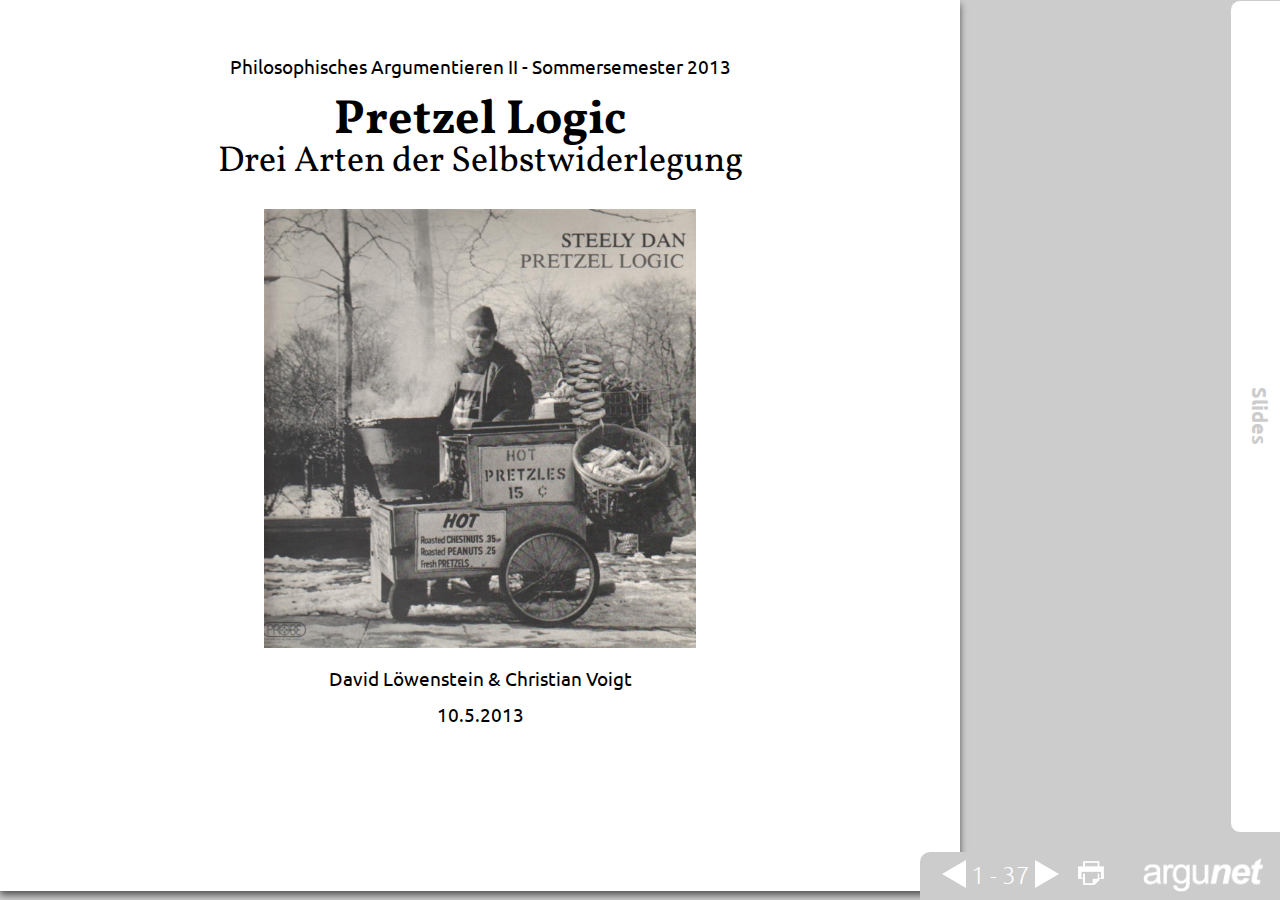
==== index.html @ bc46cb57 "print mode" ====
<!DOCTYPE html>
<html>
<head>
<meta charset="utf-8">
<title>Philosophisches Argumentieren II: Pretzel Logic -- Drei
	Arten der Selbstwiderlegung</title>
<link rel="stylesheet" href="src/css/ArgunetPresentation.css"
	type="text/css" />

<link
	href='http://fonts.googleapis.com/css?family=Vollkorn:400italic,700italic,400,700'
	rel='stylesheet' type='text/css'>
<link
	href='http://fonts.googleapis.com/css?family=Ubuntu:300,400,700,300italic,400italic,700italic'
	rel='stylesheet' type='text/css'>

</head>
<body>
	<div id="presentation">
		<section class="title full-width">
			<p class="series">Philosophisches Argumentieren II -
				Sommersemester 2013</p>
			<h1>Pretzel Logic</h1>
			<h2>Drei Arten der Selbstwiderlegung</h2>
			<img style="width: 18em;" src="images/steely-dan-pretzel-logic.jpg" />
			<p>David Löwenstein & Christian Voigt</p>
			<p>10.5.2013</p>
		</section>
		<section>
			<h3>Wie greift man eine gegnerische Position an?</h3>
			<ul>
				<li class="add" data-step="1">argumentiere gegen die
					gegnerische Hauptthese</li>
				<li class="add" data-step="2">argumentiere gegen gegnerische
					Argumente für die Hauptthese</li>
				<li class="add" data-step="3">zeige, dass ein gegnerisches
					Argument für die Hauptthese ein Fehlschluss ist</li>
				<li class="add" data-step="4">zeige, dass die gegnerische
					Position in ihren Argumenten voraussetzt, was sie beweisen will
					(petitio principii)</li>
				<li class="add" data-step="5"><span class="highlight"
					data-step="6">zeige, dass die gegnerische Position
						inkonsistent (widersprüchlich) ist</span></li>
			</ul>
			<p class="add" data-step="6">
				Im folgenden widmen wir uns der Frage, mit welchen argumentativen
				Techniken man einer gegnerischen Position nachweisen kann, dass sie
				sich in <strong>Selbstwidersprüche</strong> verstrickt hat.
			</p>
		</section>
		<section>
			<h3>Wo lassen sich Selbstwidersprüche finden?</h3>
			<p class="add" data-step="1">
				Im einfachsten Fall hat unser Gegner an der einen Stelle <strong>p</strong>
				behauptet und an einer anderen Stelle <strong>nicht-p</strong>.
				Dieser Fall ist aber zumindest in der Philosophie ziemlich selten
				(anders ist das vielleicht in der Politik).
			</p>
			<p class="add" data-step="2">Und selbst wenn wir einmal
				oberflächlich betrachtet einen Widerspruch entdecken, handelt es
				sich häufig nur um das rhetorische Stilmittel einer ins Paradoxe
				zugespitzten Formulierung einer eigentlich harmlosen oder sogar
				langweiligen These. Ein Beispiel:</p>
			<div class="thesis add" data-step="3">
				<h4>Slogan an einer Neuköllner Häuserwand</h4>
				"Alle Menschen sind anders und alle Menschen sind gleich"
			</div>
			<p class="add" data-step="4">Stattdessen müssen wir meistens die
				Inkonsistenzen erst ans Tageslicht befördern. Dies tun wir, indem
				wir darüber reflektieren, was unser Gegner implizit auf die ein oder
				andere Weise voraussetzen muss, ohne es je laut geäußert zu haben.</p>
		</section>
		<section>
			<h3>Selbstwiderlegungen</h3>
			<p class="add" data-step="1">Daraus ergibt sich dann ein
				Argument, das meist folgende Eigenschaften hat:</p>
			<ul>
				<li class="add" data-step="2">Eine Behauptung des Gegners wird
					als Annahme eingeführt.</li>
				<li class="add" data-step="3">Zusammen mit impliziten
					Festlegungen des Gegners werden Konsequenzen aus der Annahme
					abgeleitet.</li>
				<li class="add" data-step="4">Aus den Konsequenzen ergibt sich
					ein Widerspruch, so dass die Annahme widerlegt werden kann.</li>
			</ul>
			<p class="add" data-step="5">
				Diese Argumente haben also typischerweise die Struktur einer <strong>Annahmewiderlegung</strong>.
			</p>
			<p class="add" data-step="5">
				[Sie <em>müssen</em> diese Struktur aber nicht aufweisen: Jede
				Annahmewiderlegung lässt sich durch Annahmebeseitigung umformen in
				ein Argument mit vielen Wenn-Dann-Sätzen. Die These des Gegners
				findet sich dann im Wenn-Teil solcher Prämissen und am Ende wird mit
				Modus Tollens o.ä. auf die Verneinung des Wenn-Teils geschlossen.]
			</p>
			<p class="add" data-step="6">
				Weil wir selbst im Idealfall <em>keine eigenen substantiellen
					Prämissen</em> ins Spiel gebracht haben, sondern nur die Äußerungen und
				Festlegungen unseres Gegners gegen ihn verwendet haben, spricht man
				in einem solchen Fall von einer <strong>Selbstwiderlegung</strong>.
			</p>
			<p class="add" data-step="7">
				Wir können solche Argumente aber auch <strong>Retorsionsargumente</strong>
				oder <strong>peritropische Argumente</strong> nennen. "Retorsion"
				und "Peritrope" bedeuten jeweils <i>"umdrehen"</i> im Lateinischen
				und Griechischen. Mit solchen Argumenten "drehen wir den Spieß um"
				(we turn the tables).
			</p>
			<p class="add" data-step="8">
				Die Argumentation mit Selbstwiderlegungen ist also <i>argumentatives
					Jiu Jitsu</i>. Ihr Motto lautet: <em>Nutze die Kraft Deines
					Gegners!</em>
			</p>
		</section>
		<section>
			<h3>Die drei Techniken der Selbstwiderlegung</h3>
			<p>Weil Personen sich auf unterschiedliche Weise implizit auf
				Aussagen festlegen, gibt es unterschiedliche Techniken
				Selbstwiderlegungen nachzuweisen. Wir stellen hier drei solche
				Techniken vor:</p>
			<ul>
				<li class="add" data-step="1"><a
					href="#performative-selbstwiderlegung">Technik 1: Die
						performative Selbstwiderlegung</a></li>
				<li class="add" data-step="2"><a
					href="#begriffliche-selbstwiderlegung">Technik 2: Die
						begriffliche Selbstwiderlegung</a></li>
				<li class="add" data-step="3"><a href="#selbstanwendung">Technik
						3: Die Selbstwiderlegung durch Selbstanwendung</a></li>
			</ul>
		</section>
		<section>
			<h2 id="performative-selbstwiderlegung">Technik 1: Die
				performative Selbstwiderlegung</h2>
			<p>
				Ein <em>performativer Selbstwiderspruch</em> besteht, wenn die
				pragmatischen Präsuppositionen einer Sprechhandlung ihrem expliziten
				propositionalen Inhalt widersprechen. Was heißt das?
			</p>
		</section>
		<section>
			<h3>Pragmatische Präsuppositionen</h3>
			<p>Indem wir Handlungen vollziehen, legen wir uns implizit auf
				propositionale Gehalte fest.</p>
			<div class="thesis add" data-step="1">
				<h4>Beispiel</h4>
				Wenn ich versuche als Superheld die Welt zu retten, dann setze ich
				mit dieser Handlung unweigerlich voraus, dass die Welt von einer
				Gefahr bedroht wird.
			</div>
			<p class="add" data-step="2">Natürlich bin ich kein Superheld und
				würde scheitern. Aber ich kann nicht einmal darin scheitern die Welt
				zu retten, wenn ich mich gar nicht erst implizit auf die
				Voraussetzung festlege, dass etwas mit der Welt im Argen liegt. Wir
				können auch sagen, dass diese Voraussetzung zu den "notwendigen
				Erfolgsbedingungen" meiner Handlung gehört.
			<p>
			<p class="add" data-step="3">
				Wir können das so ausdrücken: <em>Eine Handlung kann überhaupt
					nur als Versuch gelten eine Handlung der Art H zu vollziehen, wenn
					die handelnde Person mit ihrem Handeln immer schon voraussetzt,
					dass p.</em>
			</p>
			<p class="add" data-step="4">
				Oder so: <em>Eine Person kann nur dann (erfolgreich oder
					erfolglos) eine Handlung der Art H vollziehen, wenn es zulässig
					ist, ihr aufgrund ihres Handelns die implizite Festlegung auf p zu
					unterstellen.</em>
			</p>
			<p class="add" data-step="5">
				Solche Voraussetzungen, die uns überhaupt erst den Versuch
				ermöglichen H zu tun, nennt man die <strong>"pragmatischen
					Präsuppositionen"</strong> von Handlungen der Art H.
			</p>
		</section>
		<section>
			<h3>Semantik, Pragmatik, Rhetorik</h3>
			<p>
				Auch Behauptungen, Fragen, Bitten, Befehle oder Versprechen sind
				Handlungen, sie sind "Sprech-<em>Akte</em>".
			</p>
			<p class="add" data-step="1">
				In der Sprechakttheorie (Austin) werden drei Arten unterschieden,
				auf die Sprechakte Handlungen sind: <strong>lokutionär</strong>, <strong>illokutionär</strong>,
				<strong>perlokutionär</strong>.
			</p>
			<p class="add" data-step="2">Vereinfacht können wir sagen: Wir
				können danach fragen, was mit einem Sprechakt explizit gesagt wird
				(lokutionärer Aspekt, Semantik), was mit ihm getan wird
				(illokutionärer Aspekt, Pragmatik) und welche Wirkung durch ihn
				erreicht wird oder werden soll (perlokutionärer Aspekt, Rhetorik).</p>
			<p class="add" data-step="3">Weil Sprechakte auch "illokutionäre
				Akte" sind, gelten auch für sie "pragmatische Präsuppositionen". Und
				diese impliziten Voraussetzungen, die den Sprechakt überhaupt erst
				möglich machen, können im Widerspruch dazu stehen, was mit dem
				Sprechakt explizit gesagt wird, zu seiner Semantik. In diesem Fall
				haben wir es mit einem "performativen Selbstwiderspruch" zu tun: Der
				Vollzug (die Performanz) der Sprechhandlung steht mit ihrem
				Aussagegehalt im Widerspruch.</p>
				</section>
				<section>
				<h3>Beispiele</h3>
				<div class="thesis add" data-step="1">"Ich rege mich nicht auf!"</div>
				<div class="thesis add" data-step="2">"Ich hab ja gar nichts gesagt. Ich bin schon still..."</div>
				<div class="thesis add" data-step="3">"Ich bin sprachlos."</div>
				<div class="thesis add" data-step="4">"Ich befehle Dir, meinen Befehlen nicht zu folgen!"</div>
				</section>
				<section>
				<h3>Ein Warnhinweis</h3>
			<p>
				<strong>Achtung!</strong> Die <em>pragmatischen</em>
				Präsuppositionen einer Behauptung sind nicht gleichzusetzen mit den
				<em>semantischen</em>, also begrifflichen Voraussetzungen, die sich
				aus ihrem Gehalt ableiten lassen. Dennoch kann es sein, dass Sätze
				der Form "P ist eine pragmatische Präsupposition von
				Sprechhandlungen der Art H", wenn sie denn wahr sind, sogar immer <em>begrifflich
					wahr</em> sind. Aber nicht aufgrund des semantischen Gehalts der
				Sprechhandlung, sondern aufgrund der begrifflichen Wahrheiten, die
				sich aus dem Begriff "Handlungen der Art H" ableiten lassen.
			</p>
		</section>
		<section>
			<h3>Aristoteles: Verteidigung des Satzes vom Widerspruch</h3>
			<p>In der "Metaphysik" versucht Aristoteles zu zeigen, dass man
				einer Person, die "p und nicht p" behauptet, eine Selbstwiderlegung
				nachweisen kann:</p>
			<blockquote>
				<p>"(0.c) Doch ein widerlegender Beweis für die Unmöglichkeit
					der Behauptung läßt sich führen, sobald der dagegen Streitende nur
					überhaupt redet; wo aber nicht, so wäre es ja lächerlich, gegen den
					reden zu wollen, der über nichts Rede steht, gerade insofern er
					nicht Rede steht; denn ein solcher ist als solcher einer Pflanze
					gleich. Den widerlegenden Beweis aber unterscheide ich von dem
					eigentlichen Beweis; wollte man diesen führen, so würde man das zu
					Erweisende vorauszusetzen scheinen; ist aber der andere, streitende
					schuld daran, so ergibt sich eine Widerlegung, aber nicht ein
					eigentlicher Beweis. (0.d) Der Ausgangspunkt bei allen derartigen
					Diskussionen ist nicht, daß man vom Gegner verlangt, er solle
					erklären, daß etwas sei oder nicht sei, denn dies würde man schon
					für eine Annahme des zu Beweisenden ansehen, sondern daß er im
					Reden etwas bezeichne, für sich wie für einen anderen; denn das ist
					ja notwendig, sofern er überhaupt etwas reden will. Wo nicht, so
					hätte ja ein solcher gar keine Rede, weder zu sich selbst noch zu
					einem anderen. Gibt jemand einmal dies zu, so läßt sich ihm auch
					die Wahrheit des Axioms erweisen; denn es ist dann schon etwas fest
					bestimmt. Die Grundlage zum Beweise aber gibt nicht der Beweisende,
					sondern der, welcher Rede steht; denn er steht Rede, obgleich er
					doch die Rede aufhebt. [Und ferner hat der, der dies zugab,
					zugleich zugegeben, daß etwas wahr sei ohne Beweis, so daß sich
					also nicht alles zugleich so und auch nicht so verhalten würde.]"</p>
				<p>"(6.c) Wenn aber alle auf gleiche Weise irren und die
					Wahrheit sagen, so kann, wer dieser Ansicht ist, überhaupt gar
					nichts aussprechen oder sagen; denn zugleich sagt er ja dies und
					auch nicht dies. Nimmt er aber überhaupt gar nichts an, sondern
					meint eben nur und meint auch ebensogut nicht, wie unterschiede er
					sich denn dann von Pflanzen? (6.d) Hieraus erhellt am deutlichsten,
					daß niemand wirklich dieser Ansicht ist, selbst nicht unter denen,
					welche diese Lehre bekennen. Denn warum geht denn der Anhänger
					dieser Lehre nach Megara und bleibt nicht lieber in Ruhe, während
					er meint zu gehen? Warum stürzt er sich nicht gleich frühmorgens in
					einen Brunnen oder in einen Abgrund, wenn es sich eben trifft,
					sondern nimmt sich offenbar in acht, indem er also das
					Hineinstürzen nicht in gleicher Weise für nicht gut und für gut
					hält? Offenbar hält er das eine für besser, das andere nicht."</p>
				<p class="source">Aristoteles, Metaphysik, Buch 4, 4.
					Verteidigung des Satzes vom Widerspruch, S.105ff.</p>
				<blockquote>
		</section>
		<section   style="page-break-before:always;">
			<h3>Rekonstruktion als performativer Selbstwiderspruch</h3>
			<ol class="argument">
				<li>Wer sinnvoll etwas behauptet, der muss unterstellen, dass
					es sinnvolle Behauptungen gibt.</li>
				<li>Sinnvolle Behauptungen gibt es nur dann, wenn sich
					Behauptungen auf etwas Bestimmtes beziehen und nicht auf etwas
					anderes.</li>
				<li>Eine Behauptung bezieht sich nur dann auf etwas Bestimmtes
					und nicht auf etwas Anderes, wenn die Behauptung nicht gleichzeitig
					wahr und falsch ist.</li>
				<li><em>Schlussprinzip:</em> Aus „auf wen F zutriﬀt, der muss
					unterstellen, dass p“ und „wenn p, dann q“ folgt „auf wen F
					zutriﬀt, der muss unterstellen, dass q“. (auf 1-3)</li>
				<li class="conclusion">Wer sinnvoll etwas behauptet, der muss
					unterstellen, dass Behauptungen nicht gleichzeitig wahr und falsch
					sind.</li>
				<li><em>Schlussprinzip:</em> Allspezialisierung (auf 5)</li>
				<li class="conclusion">Wer sinnvoll behauptet, dass
					Behauptungen gleichzeitig wahr und falsch sind, der muss
					unterstellen, dass Behauptungen nicht gleichzeitig wahr und falsch
					sind.</li>
				<li><em>Schlussprinzip:</em> Aus „wer sinnvoll behauptet, dass
					p, muss unterstellen, dass nicht-p“ folgt „es lässt sich nicht
					sinnvoll behaupten, dass p“. (auf 7)</li>
				<li class="conclusion">Es lässt sich nicht sinnvoll behaupten,
					dass Behauptungen gleichzeitig wahr und falsch sind.</li>
				<li><em>Schlussprinzip:</em> Aus „es lässt sich nicht sinnvoll
					behaupten, dass p“ folgt „nicht-p“. (auf 9)</li>
				<li class="conclusion">Behauptungen sind nicht gleichzeitig
					wahr und falsch.</li>
			</ol>
			<p class="comment" data-step="1">Der Schluss auf 9 ist
				unproblematischer als der Schluss auf 11. Ob und inwiefern überhaupt
				auf 11 geschlossen werden kann oder soll ist eine oﬀene Frage in der
				Diskussion.</p>
			<p class="comment" data-step="2">Der Schluss von 1-3 auf 5 ist
				zentral. Ist das Schlussprinzip 4 plausibel? Müssten die
				Subjunktionen in 2 und 3 nicht begriﬄich wahr sein, damit das
				klappt? Das scheint der Fall zu sein. Das Schlussprinzip lässt sich
				dann aber leicht anpassen. (Wenn auch 1 begriﬄich wahr sein sollte,
				kennen wir das Schlussprinzip auch bereits aus der letzten Sitzung:
				Abgeschlossenheit des begriﬄich Unterstellten.)</p>
		</section>
		<section   style="page-break-before:always;">
			<h3>Rekonstruktion als transzendentales Argument</h3>
			<ol class="argument">
				<li>Wir können sinnvoll auf Behauptungen Bezug nehmen.</li>
				<li>Folgendes ist begriﬄich wahr: Wer sinnvoll auf Behauptungen
					Bezug nimmt, der tut dies hinsichtlich der Frage, worauf sich die
					Behauptung bezieht und worauf nicht.</li>
				<li>Folgendes ist begriﬄich wahr: Wer sinnvoll hinsichtlich der
					Frage, worauf sich eine Behauptung bezieht und worauf nicht, auf
					diese Behauptung Bezug nimmt, der muss unterstellen, dass
					Behauptungen nicht gleichzeitig wahr und falsch sind.</li>
				<li>Transzendentalprinzip: Aus „wir können sinnvoll auf
					Gegenstände der Art H Bezug nehmen“, „folgendes ist begriﬄich wahr:
					wer sinnvoll auf Gegenstände der Art H Bezug nimmt, der tut dies
					auf die Weise K“ und „folgendes ist begriﬄich wahr: wer auf
					Gegenstände der Art H sinnvoll auf die Weise K Bezug nimmt, der
					muss unterstellen, dass p der Fall ist“ folgt „p“. (angewendet auf
					1-3)</li>
				<li class="conclusion">Behauptungen sind nicht gleichzeitig
					wahr und falsch.</li>
			</ol>
			<p class="comment" data-step="1">Prämissen 2 und 3 dieser
				Rekonstruktion entsprechen recht gut einer höherstuﬁgen Version der
				Prämissen 2 und 3 der ersten Rekonstruktion.</p>
			<p class="comment" data-step="2">Die Rede von Bezugnahme in der
				ersten Prämisse ist insofern eigentümlich, als dass es darum geht,
				dass tatsächlich geredet und behauptet wird. Man könnte aber
				folgendes sagen: Dass dieses Geschehen überhaupt als reden und
				behaupten verstanden wird, bedeutet bereits, dass eine Bezugnahme
				darauf stattﬁndet.</p>
		</section>
		<section>
			<h3>Das Begründungsprogramm der Diskursethik</h3>
			<p>Die Diskursethik versucht mithilfe einer analogen
				Argumentation wie Aristoteles ein sehr viel substantielleres
				Beweisziel zu erreichen: Ihr Ziel ist es, die universelle Geltung
				eines moralischen Grundprinzips zu rechtfertigen. Das
				Begründungsprogramm lässt sich so zusammenfassen:</p>
			<ul>
				<li>Beschreibe die Präsuppositionen der argumentativen
					Verständigung über Streitfragen.</li>
				<li>Zeige, dass sobald sich eine Person darauf einlässt eine
					Streitfrage rational zu klären, sie auf diese Präsuppositionen
					festgelegt ist.</li>
				<li>Leite daraus ab, dass diese Präsuppositionen universelle
					Normen rationaler Argumentation sind.</li>
				<li>Zeige, dass die Praxis Streitfragen durch rationale
					Argumentation beizulegen, grundlegend für alle anderen Praktiken
					ist.</li>
				<li>Schließe daraus, dass wir generell moralisch verpflichtet
					sind, a) Streitfragen rational beizulegen, b) dabei die Grundnormen
					rationaler Argumentation zu befolgen und c) uns nach den
					Ergebnissen rationaler Diskurse in unserem Handeln zu richten.</li>
			</ul>
			<p>Das Schlussmuster des Nachweises performativer Widersprüche
				bildet in dieser Theorie also die Grundlage einer komplexen Theorie
				der Moral.</p>
		</section>
		<section >
			<h3>Die Präsuppositionen rationaler Argumentation
				(Habermas/Alexy)</h3>
			<ol>
				<li>Logisch-semantische Regeln ohne ethischen Gehalt:
					<ol>
						<li>Kein Sprecher darf sich widersprechen.</li>
						<li>Jeder Sprecher, der ein Prädikat F auf einen Gegenstand a
							anwendet, muss bereit sein, F auf jeden anderen Gegenstand, der a
							in allen relevanten Hinsichten gleicht, anzuwenden.</li>
						<li>Verschiedene Sprecher dürfen den gleichen Ausdruck nicht
							mit verschiedenen Bedeutungen benutzen.</li>
				</li>
			</ol>
			</li>
			<li>Dialektische Regeln mit ethischem Gehalt, die eine reziproke
				Anerkennung voraussetzen:
				<ol>
					<li>Jeder Sprecher darf nur das behaupten, was er selbst
						glaubt.</li>
					<li>Wer eine Aussage oder Norm, die nicht Gegenstand der
						Diskussion ist, angreift, muss hierfür einen Grund angeben.</li>
				</ol>
			</li>
			<li>Rhetorische Regeln zu Sicherung einer gewaltfreien und
				chancengleichen Teilnahme am Diskurs:
				<ol>
					<li>Jedes sprach- und handlungsfähige Subjekt darf an
						Diskursen teilnehmen.</li>
					<li><ol>
							<li>Jeder darf jede Behauptung problematisieren.</li>
							<li>Jeder darf jede Behauptung in den Diskurs einführen.</li>
							<li>Jeder darf seine Einstellungen, Bedürfnisse und Wünsche
								äußern.</li>
						</ol></li>
					<li>Kein Sprecher darf durch innerhalb oder außerhalb des
						Diskurses herrschenden Zwang daran gehindert werden, seine in 3.1
						und 3.2 festgelegten Rechte wahrzunehmen.</li>
				</ol>
			</li>
			</ol>
		</section>
		<section>
			<h3>Kuhlmann: Reflexive Letztbegründung</h3>
			<p>Die Grundväter der Diskursethik sind Habermas und Apel. Keiner
				von beiden hat jedoch das Begründungsprogramm der Diskursethik
				wirklich gründlich durchgeführt.</p>
			<p>Eine relativ klare und gründliche Ausführung dieses
				Begründungsprogramms findet sich aber in der Habilitation "Reflexive
				Letztbegründung" (1985) von Wolfgang Kuhlmann.</p>
		</section>
		<section>
			<h2 id="begriffliche-selbstwiderlegung">Technik 2: Die
				begriffliche Selbstwiderlegung</h2>
			<p>Wir haben im vorigen Abschnitt unterschieden zwischen den
				semantischen (begrifflichen) Voraussetzungen eines
				Behauptungsinhalts und den pragmatischen Voraussetzungen der
				Behauptungshandlung.</p>
			<p class="add" data-step="1">Bisher haben wir nur untersucht, wie
				man die pragmatischen Voraussetzungen nutzen kann, um eine
				Selbstwiderlegung nachzuweisen. Aber natürlich lassen sich auch die
				semantischen Voraussetzungen zu diesem Zweck nutzen.</p>
			<p class="add" data-step="2">Schauen wir uns ein Beispiel dafür
				an.</p>
		</section>
		<section class="full-width">
			<h3>Ist Eigentum Diebstahl?</h3>
			<p>Ein berühmtes Zitat des Anarchisten Pierre-Joseph Proudhon
				lautet: "Eigentum ist Diebstahl". Für ihn stand Privateigentum dem
				individuellem Recht auf Freiheit im Weg.</p>
			<p>Für Libertarianer dagegen leitet sich das Recht auf Freiheit
				gerade aus dem Recht auf Eigentum ab. Kein Wunder also, dass sie
				Proudhons Diktum auf die Palme bringt. Nathaniel Branden, damals ein
				Lebensgefährte von Ayn Rand, schreibt dazu 1962 in "The Stolen
				Concept":</p>
			<blockquote>“Theft” is a concept that logically and
				genetically depends on the antecedent concept of “rightfully owned
				property” – and refers to the act of taking that property without
				the owner’s consent. If no property is rightfully owned, that is, if
				nothing is property, there can be no such concept as “theft.” Thus,
				the statement “All property is theft” has an internal contradiction:
				to use the concept “theft” while denying the validity of the concept
				of “property,” is to use “theft” as a concept to which one has no
				logical right – that is, as a stolen concept.</blockquote>
		</section>
		<section>
			Diese Kritik an Proudhon findet sich auch schon bei Max Stirner, in
			"Der Einzige und sein Eigentum" (1845):
			<blockquote>Proudhon (auch Weitling) glaubt das
				Schlimmste vom Eigentum auszusagen, wenn er es einen Diebstahl (vol)
				nennt. Ganz abgesehen von der verfänglichen Frage, was gegen den
				Diebstahl Gegründetes einzuwenden wäre, fragen Wir nur: Ist der
				Begriff »Diebstahl« überhaupt anders möglich, als wenn man den
				Begriff »Eigentum« gelten lässt. Wie kann man stehlen, wenn nicht
				schon Eigentum vorhanden ist? Was keinem gehört, kann nicht
				gestohlen werden: das Wasser, welches einer aus dem Meere schöpft,
				stiehlt er nicht. Mithin ist nicht das Eigentum Diebstahl, sondern
				durch das Eigentum erst wird ein Diebstahl möglich.</blockquote>
		</section>

		<section   style="page-break-before:always;">
			<h3>Eigentum kein Diebstahl</h3>

			<ol class="argument">
				<li class="assumption">Annahme: Jedes Eigentum ist Diebstahl:
					Wenn etwas zu einem Zeitpunkt einer Person gehört, dann hat sie es
					zu einem vorherigem Zeitpunkt gestohlen.</li>
				<li>Begriffliche Wahrheit: Wer etwas zu irgendeinem Zeitpunkt
					gestohlen hat, dem gehört es danach nicht rechtmäßig.</li>
				<li><em>Schlussmuster: Allsatztransitivität 1&2</em></li>
				<li class="conclusion">Wenn etwas zu einem Zeitpunkt einer
					Person gehört, dann gehört es dieser Person zu diesem Zeitpunkt
					nicht rechtmäßig. (hängt ab von 1)</li>

				<li>Begriffliche Wahrheit: Wenn eine Person einer anderen zu
					einem Zeitpunkt etwas gestohlen hat, dann gehörte es dieser anderen
					Person zu diesem Zeitpunkt und es gehörte ihr zu diesem Zeitpunkt
					rechtmäßig.</li>

				<li><em>Schlussprinzip:</em> Allsatztransitivität 1&5</li>
				<li class="conclusion">Wenn etwas zu einem beliebigem Zeitpunkt
					einer Person gehört, dann gibt es eine andere Person, der es zu
					einem vorherigen Zeitpunkt gehörte und zu diesem vorherigen
					Zeitpunkt rechtmäßig gehörte. (hängt ab von 1)</li>

				<li>Es gibt eine Person, der zu einem Zeitpunkt einmal etwas
					gehörte.</li>
				<li><em>Schlussprinzip:</em> Allsatzpartikularisierung/Modus
					Ponens 7&8</li>

				<li class="conclusion">Es gibt eine Person, der zu einem
					Zeitpunkt etwas gehörte und der es zu diesem Zeitpunkt rechtmäßig
					gehörte. (hängt ab von 1)</li>

				<li><em>Schlussprinzip:</em> Dualität, Konjunktionseinführung
					4&10</li>
				<li class="conclusion">Es gibt eine Person, der zu einem
					Zeitpunkt etwas gehörte und der es zu diesem Zeitpunkt rechtmäßig
					gehörte und es gibt keine Person, der zu einem Zeitpunkt etwas
					gehörte und der es zu diesem Zeitpunkt rechtmäßig gehörte. (hängt
					ab von 1)</li>

				<li><em>Schlussprinzip:</em> Annahmewiderlegung 12</li>
				<li class="conclusion">Nicht jedes Eigentum ist Diebstahl: Es
					gibt zu irgendeinem Zeitpunkt eine Person, der etwas gehört, das
					sie nicht gestohlen hat.</li>
			</ol>

			<p class="comment" data-step="1">Das Argument basiert fast
				ausschließlich auf Prämissen, für die beansprucht wird, dass sie
				begrifflich wahr seien. Nur Prämisse 8 ist "empirisch".</p>
			<p class="comment" data-step="2">Man könnte aber auch sagen: Ein
				Begriff hat überhaupt nur dann einen Sinn, wenn er auf irgendetwas
				angewendet werden kann. Nichts anderes wird in Prämisse 8 behauptet.
			</p>

		</section>
		<section>
			<h3>Das Schema</h3>
			<ol class="argument">
				<li class="assumption">Annahme: p.</li>
				<li>Begriffliche Wahrheit: Wenn p, dann q.</li>
				<li class="conclusion">q.</li>
				<li>... (Weitere begriffliche Ableitungen)</li>
				<li class="conclusion">q'</li>
				<li>Wenn q', dann nicht q.</li>
				<li class="conclusion">Nicht q.</li>
				<li>q und nicht-q</li>
				<li class="conclusion">Nicht p.</li>
			</ol>
		</section>
		<section>
			<h3>Wie ist die These zu verstehen?</h3>
			<p>Eigentlich geht der Slogan auf Jacques-Pierre Brissot zurück,
				der bereits 1780 schrieb:</p>
			<blockquote>
				... wenn 40 Taler ausreichen, um unseren Lebensunterhalt zu sichern,
				dann ist der Besitz von 200.000 Talern ein offenbarer Diebstahl,
				eine Ungerechtigkeit ...
				<p class="source">Jacques-Pierre Brissot, Recherches
					philosophiques sur le droit de propriété considéré dans la nature,
					Paris 1780. S. 40</p>
			</blockquote>

			<div class="comment" data-step="1">Hier zeigt sich schon:
				Selbst wenn wir also das Argument als gültig anerkennen, ist damit
				für die Libertarianer eigentlich wenig gewonnen.</div>
			<div class="comment" data-step="2">
				Denn der Slogan </em>"Eigentum ist Diebstahl"</em> lässt sich leicht so
				präzisieren, dass das Argument nicht mehr funktioniert. Brissot
				unterscheidet z.B. hier zwischen dem Besitz von 40 Talern und dem
				Besitz von 200.000 Talern. Der Slogan heißt dann eigentlich <em>"Reichtum
					ist Diebstahl"</em>. Und hier greifen die begrifflichen Überlegungen von
				Stirner und Branden nicht.
			</div>
		</section>
		<section>
			<h2 id="selbstanwendung" >Technik 3: Die Selbstwiderlegung durch
				Selbstanwendung</h2>
			<p>Ein Selbstanwendungsargument zeigt, dass eine These sich auf
				sich selbst anwenden lässt und dass sich aus den Konsequenzen dieser
				Selbstanwendung ein Widerspruch ergibt.</p>
			<p class="add" data-step="1">Selbstanwendungsargumente sind die
				raffinierteste Form der Selbstwiderlegung. Hier handelt es sich
				wirklich um "Pretzel-Logic". Gleichzeitig ist unklar, ob sich mit
				ihnen wirklich "echte" Thesen angreifen lassen, oder ob es sich um
				eine bloße "Logelei" (Löwenstein) handelt.</p>
			<p class="add" data-step="2">Was heißt es, dass ein Satz sich auf
				sich selbst anwenden lässt?</p>

		</section>
		<section class="no-print">
			<p class="thesis big" id="selbstbezug">Dieser Satz ist falsch.</p>
			<p class="comment" data-step="1">Philosophen produzieren gerne
				solche traurigen Sätze mit Minderwertigkeitsproblemen. Diese Sätze
				produzieren Paradoxien: Wenn sie wahr sind, sind sie falsch. Und
				wenn sie falsch sind, dann sind sie wahr.</p>
			<p class="comment" data-step="2">Das Problem entsteht dadurch,
				dass der Satz versucht etwas über sich selbst zu sagen, also durch
				Selbstbezüglichkeit.</p>
			<p class="comment" data-step="3">Natürlich sagt niemand wirklich
				solche Sätze. Ein wenig realistischer wird es aber, wenn wir uns
				Allaussagen anschauen, die sich auf sich selbst anwenden lassen.</p>
			<p class="thesis big substitute" data-step="4"
				data-target="selbstbezug">Der Satz, der unter mir steht, ist
				falsch.</p>
			<p class="thesis big add" data-step="4">Alle Sätze auf dieser
				Folie sind falsch.</p>
			<p class="comment" data-step="5">Der erste Satz zeigt, dass nicht
				alle Formen von Selbstbezüglichkeit problematisch sind. Der zweite
				Satz ist ein Beispiel für einen Allsatz, der sich auf sich selbst
				anwenden lässt: Er ist selbst ein Satz auf dieser Folie und ist laut
				seinem eigenen Inhalt also falsch.</p>
		</section>
		<section class="print-only" style="page-break-before:always;">
			<p class="thesis big" id="selbstbezug">Dieser Satz ist falsch.</p>
			<p class="comment" data-step="1">Philosophen produzieren gerne
				solche traurigen Sätze mit Minderwertigkeitsproblemen. Diese Sätze
				produzieren Paradoxien: Wenn sie wahr sind, sind sie falsch. Und
				wenn sie falsch sind, dann sind sie wahr.</p>
			<p class="comment" data-step="2">Das Problem entsteht dadurch,
				dass der Satz versucht etwas über sich selbst zu sagen, also durch
				Selbstbezüglichkeit.</p>
			<p class="comment" data-step="3">Natürlich sagt niemand wirklich
				solche Sätze. Ein wenig realistischer wird es aber, wenn wir uns
				Allaussagen anschauen, die sich auf sich selbst anwenden lassen.</p>
				</section>
		<section class="print-only"  style="page-break-before:always;">
			<p class="thesis big">Der Satz, der unter mir steht, ist
				falsch.</p>
			<p class="thesis big">Alle Sätze auf dieser
				Folie sind falsch.</p>
			<p class="comment" data-step="1">Der erste Satz zeigt, dass nicht
				alle Formen von Selbstbezüglichkeit problematisch sind. Der zweite
				Satz ist ein Beispiel für einen Allsatz, der sich auf sich selbst
				anwenden lässt: Er ist selbst ein Satz auf dieser Folie und ist laut
				seinem eigenen Inhalt also falsch.</p>
		</section>
		<section  style="page-break-before:always;">
			<h3>Selbstanwendungsargumente gegen den Relativismus</h3>
			<p>Selbstanwendungsargumente werden immer wieder gegen
				relativistische Positionen vorgebracht. Das liegt daran, dass der
				Relativismus häufig als relativierende Allaussage über alle Aussagen
				einer bestimmten Art formuliert wird. Ein Beispiel:</p>
			<div class="thesis add" data-step="1">
				<h4>Schönheit im Auge der Betrachterin</h4>
				Alle Aussagen über die Schönheit eines Menschen sind nur relativ zur
				Betrachterin wahr oder falsch.
			</div>
			<p class="add" data-step="2">Philosophen lauern nun darauf, dass
				die Relativistin ihre These so allgemein formuliert, dass sie sich
				auf sich selbst anwenden lässt.</p>
			<p class="add" data-step="3">Eines der berühmtesten Beispiele für
				eine Selbstwiderlegung ist dieser Art: Sokrates' Argument gegen
				Protagoras' Relativismus.</p>
		</section>
		<section>
			<h3>Ist der Mensch das Maß aller Dinge?</h3>
			<p>In Platons Dialog "Theaitetos" diskutieren Sokrates und
				Theodorus über Protagoras' Lehre, dass der Mensch das Maß aller
				Dinge sei. Sokrates will zeigen, dass niemand ernsthaft diese
				Aussage glauben kann. Dafür schlägt er zunächst vor, Protagoras'
				These so zu verstehen:</p>
			<div class="thesis add" data-step="1">
				<h4>Protagoras' Relativismus (PR)</h4>
				Wenn eine Person urteilt, dass etwas der Fall sei, genau dann ist es
				<i>für diese Person</i> auch wirklich der Fall.
			</div>
			<p class="add" data-step="2">Entscheidend ist hier die
				Relativierung "p ist wahr für eine Person". Sokrates schließt
				daraus, dass für Protagoras jede Person über alles genauso gut
				bescheid weiß wie jede andere Person. Wenn PR wahr ist, gäbe es
				keine Experten oder Laien.</p>
			<p class="add" data-step="3">In späteren Textstellen lässt
				Sokrates aber die Relativierung ganz weg und unterstellt Protagoras
				damit eine noch viel stärkere These:</p>
			<div class="thesis add" data-step="4">
				<h4>Protagoras' Subjektivismus (PS)</h4>
				Wenn eine Person urteilt, dass p der Fall ist, dann ist p auch <i>wirklich</i>
				der Fall.
			</div>
			<p class="add" data-step="5">Nach dieser Auslegung, beginnt
				Sokrates mit seiner berühmten "Peritrope" der These.</p>
		</section>
		<section>
			<h3>Platon, Theaitetos, 171, frei nach Schleiermacher</h3>
			<p>SOK. Wie ist es aber mit Protagoras selbst? Muss er nicht
				zugestehen, dass seine These, der Mensch sei das Maß aller Dinge,
				für Niemanden wahr wäre, wenn weder er selbst, noch andere Leute sie
				glauben würden? Und wenn er es glaubt, die Leute aber es nicht mit
				ihm glauben, so weisst du doch zuerst, dass sie umso weniger wahr
				ist, je weniger an sie glauben.</p>
			<p>THEOD. Allerdings, da sie ja je nach den individuellen
				Überzeugungen mehr oder weniger wahr oder falsch sein wird.</p>
			<p>SOK. Hernach ist doch dieses das Schönste bei der Sache. Er
				gibt gewissermassen zu, dass die Meinungen von anderen Personen, die
				seiner Meinung widersprechen, die Meinungen, aufgrund derer sie
				glauben, er irre, wahr sei, indem er behauptet, dass alle Meinungen
				aller Menschen jeweils der Wahrheit entsprächen.</p>
			<p>THEOD. Allerdings.</p>
			<p>SOK. Er müsste also zugeben, dass seine eigene Meinung falsch
				ist, wenn er eingesteht, dass die Meinung derer, die davon überzeugt
				sind, dass er irrt, der Wahrheit entspricht.</p>
			<p>THEOD. Notwendig.</p>
			<p>SOK. Die Andern aber geben von sich nicht zu, dass sie irren.</p>
			<p>THEOD. Ganz und gar nicht.</p>
			<p>SOK. Er aber gesteht auch dieser Überzeugung wiederum zu, dass
				sie richtig sei, wie aus dem, was er geschrieben hat, hervorgeht.</p>
			<p>THEOD. So scheint es.</p>
			<p>SOK. Alle also, inklusive Protagoras selbst würden bestreiten
				-- oder sagen wir lieber Protagoras würde es zugestehen, da er
				zugibt, dass alle recht haben, die das Gegenteil von ihm behaupten:
				Also, selbst Protagoras selbst muss einräumen, dass weder ein Hund
				noch auch der erste beste Mensch das Maß ist für Dinge, von denen er
				keine Ahnung hat. Nicht wahr?</p>
			<p>THEOD. So ist es.</p>
			<p>SOK. Wenn dies also von Allen bestritten wird: so wäre sie ja
				für Niemanden wahr diese Wahrheit des Protagoras, weder für
				irgendjemand Anders noch auch für ihn selbst.</p>

		</section>
		<section  class="no-print" style="page-break-before:always;">
			<h3>Sokrates Widerlegung von PS</h3>

			<ol class="argument" id="sokrates1-ps">
				<li class="assumption"><em>Annahme:</em> (PS): Alle Urteile
					sind wahr.</li>
				<li>Ich fälle das Urteil, dass ¬PS wahr ist.</li>
				<li><em>Schlussprinzip:</em> Allspezialisierung, Modus Ponens,
					Konjunktionseinführung, Annahmewiderlegung 1&2</li>
				<li class="conclusion">¬PS: Es gibt ein Urteil, das falsch ist.</li>
			</ol>
			<p class="comment" data-step="1">Entscheiden wir uns, Protagoras
				die starke These PS zu unterstellen, dann ist es äußerst einfach,
				ihm eine Selbstwiderlegung nachzuweisen.</p>

			<ol class="argument substitute print-as-add" data-step="2"
				data-target="sokrates1-ps" id="sokrates1-ps-schema">
				<li class="assumption"><em>Annahme:</em> (T) Für alle
					Sachverhalte p gilt: Wenn F(p), dann p.</li>
				<li>F(¬T).</li>
				<li><em>Schlussprinzip:</em> Allspezialisierung, Modus Ponens,
					Konjunktionseinführung, Annahmewiderlegung 1&2</li>
				<li class="conclusion">¬T.</li>
			</ol>
			<div class="comment" data-step="3">Schwieriger ist es dagegen,
				die schwächere Interpretation von Protagoras' These, also PR, zu
				widerlegen. Denn nun können wir mit dem Schema nicht länger die
				Annahme widerlegen:</div>

			<ol class="argument substitute print-as-add" data-step="4"
				data-target="sokrates1-ps-schema">
				<li class="assumption"><em>Annahme:</em> (PR): Wenn eine Person
					urteilt, dass etwas der Fall sei, genau dann ist es <i>für
						diese Person</i> auch wirklich der Fall.</li>
				<li>Ich fälle das Urteil, dass ¬PR wahr ist.</li>
				<li><em>Schlussprinzip:</em> Allspezialisierung, Modus Ponens</li>
				<li class="conclusion">¬PR: <em>Für mich</em> ist PR falsch.
					(hängt ab von 1)
				</li>
			</ol>
		</section>
		<section  style="page-break-before:always;">
			<h3>Sokrates Widerlegung von PR</h3>
			<ol class="argument" id="sokrates2">
				<li class="assumption"><em>Annahme: </em><strong>(PR):</strong>Ein
					Sachverhalt p ist genau dann wahr für eine Person, wenn diese
					Person glaubt, dass p wahr ist.</li>
				<li><em>Schlussprinzip:</em> Allspezialisierung 1 für ¬PR.</li>
				<li class="conclusion">Für alle Personen gilt: Wenn eine Person
					glaubt, dass PR falsch ist, dann ist PR für diese Person wirklich
					falsch. (hängt ab von 1)</li>
				<li>Die Mehrheit glaubt, dass PR falsch ist.</li>
				<li><em>Schlussprinzip:</em> Allsatzpartikularisierung/Modus
					Ponens auf 3&4.</li>
				<li class="conclusion">Für die Mehrheit ist PR falsch. (hängt
					ab von 1)</li>
				<li>Wenn PR gilt, dann gilt: Wenn für die Mehrheit p falsch
					ist, dann ist p wirklich falsch.</li>
				<li><em>Schlussprinzip:</em> Modus Ponens 1&7, Modus Ponens 6,
					Annahmewiderlegung</li>
				<li class="conclusion">Also ist PR wirklich falsch.</li>
			</ol>

			<ol class="argument substitute print-as-add" data-target="sokrates2" data-step="3">
				<li class="assumption"><em>Annahme:</em> T: Für alle
					Sachverhalte p gilt: Wenn F(p), dann G(p).</li>
				<li><em>Schlussprinzip:</em> Allspezialisierung 1 für ¬T.</li>
				<li class="conclusion">Für ¬T gilt: Wenn F(¬T), dann G(¬T).
					(hängt ab von 1)</li>
				<li>F(¬T).</li>
				<li><em>Schlussprinzip:</em> Allsatzpartikularisierung/Modus
					Ponens auf 3&4.</li>
				<li class="conclusion">G(¬T). (hängt ab von 1)</li>
				<li>Wenn G(p), dann p.</li>
				<li><em>Schlussprinzip:</em> Modus Ponens 1&7, Modus Ponens 6,
					Annahmewiderlegung</li>
				<li class="conclusion">¬T.</li>
			</ol>
			<p class="comment" data-step="1">Sokrates liefert uns ein
				weiteres Argument, das eine Selbstwiderlegung von PR ist: Er spricht
				davon, dass aus Sicht von Protagoras eine These "mehr wahr" sei, je
				mehr Menschen sie vertreten. Meint er damit Prämisse 7?</p>
			<p class="comment" data-step="2">Aber dieses Argument basiert auf
				einer unplausiblen Prämisse, die erneut nicht wohlwollend gegenüber
				Protagoras ist: Prämisse 7.</p>
		</section>
		<section  style="page-break-before:always;">
			<h3>Sokrates' Widerlegung von PR</h3>
			<ol class="argument " id="sokrates3">
				<li class="assumption"><em>Annahme: </em>(PR): Wenn eine Person
					urteilt, dass etwas der Fall sei, genau dann ist es <i>für
						diese Person</i> auch wirklich der Fall.</li>
				<li>Ich fälle das Urteil, dass ¬PR wahr ist.</li>
				<li><em>Schlussprinzip:</em> Allspezialisierung, Modus Ponens
					1&2</li>
				<li class="conclusion"><em>Für mich</em> ist PR falsch. (hängt
					ab von 1)</li>
			</ol>

			<ol class="argument substitute print-as-add" data-step="4" data-target="sokrates3"
				id="sokrates3b">
				<li class="assumption"><em>Annahme: </em> PR: Wenn eine Person
					urteilt, dass etwas der Fall sei, genau dann ist es <i>für
						diese Person</i> auch wirklich der Fall.</li>
				<li class="assumption"><em>Annahme: </em> PR ist für alle wahr.</li>
				<li><em>Schlussprinzip: </em>Allspezialisierung, Modus Ponens
					1&2</li>
				<li class="conclusion">Alle urteilen, dass PR' der Fall ist.
					(hängt ab von 1&2)</li>
				<li>Ich urteile aber nicht, dass PR' der Fall ist.</li>
				<li><em>Schlussprinzip: </em>Dualität, Konjunktionseinführung,
					Annahmewiderlegung 4&5</li>
				<li class="conclusion">Entweder ¬PR oder PR ist nicht für alle
					wahr.</li>
			</ol>

			<p class="comment" data-step="1">Kehren wir wieder zum ersten
				Argument zurück. Vielleicht ist Sokrates' Ziel ein ganz anderes.</p>
			<div class="comment" data-step="2">
				<p>Er will nicht zeigen, dass wenn man PR annimmt PR für alle
					Menschen falsch sein muss, und PR also selbstwidersprüchlich ist.</p>
				<p class="add" data-step="3">
					Er geht stattdessen davon aus, dass Protagoras selbst PR für eine
					These hält, die nicht nur für manche, sondern <em>für alle</em>
					wahr ist.
				</p>
			</div>
			<p class="comment" data-step="4">Und mit seinem Argument kann
				Sokrates nun zeigen, dass PR entweder nicht für alle wahr oder ganz
				einfach falsch ist.</p>
			<p class="comment" data-step="5">Vielleicht könnte man Sokrates
				auch so verstehen, dass Prämisse 2 nicht eine Annahme von Protagoras
				ist, sondern eine implizite pragmatische Präsupposition: Protagoras
				kommt nicht um sie umhin, wenn er sich überhaupt auf einen
				philosophischen Diskurs über die Frage einläßt und es sich damit zum
				Ziel macht, seine Gegner argumentativ zu überzeugen.</p>
			<p class="comment" data-step="6">In diesem Fall könnten wir
				Prämisse 2 so begründen: Wer 2 ablehnt und dennoch PR in einem
				philosophischen Diskurs behauptet, verstrickt sich in einen
				performativen Selbstwiderspruch.</p>
			<p class="comment" data-step="7">Damit hätten wir den Kreis von
				der Selbstanwendung zum performativen Widerspruch geschlossen.</p>
		</section>

		<section  style="page-break-before:always;">
			<h2>Der Epilog</h2>
			<blockquote>
				<p>"AND I ONLY AM ESCAPED ALONE TO TELL THEE" Job.</p>
				<p>The drama's done. Why then here does any one step forth?-
					Because one did survive the wreck.</p>
				<p class="source">Moby Dick, Epilogue</p>
			</blockquote>
		</section>
		<section>
			<h3>Was ist von Selbstwiderlegungen zu halten?</h3>
			<p>Meistens lassen sich Selbstwiderlegungen leicht verhindern
				oder umschiffen, indem man die als Annahme verwendete generelle
				These einschränkt oder uminterpretiert.</p>
			<p class="add" data-step="1">Im Fall von Selbstanwendungen muss
				man einfach nur die Selbstanwendung ausschließen.</p>
			<p class="add" data-step="2">Aber ist das wirklich so
				unproblematisch?</p>
		</section>
		<section>
			<h3>Der Ishmael-Effekt</h3>
			<p>D.C. Stove nannte solche Ad-Hoc-Einführungen von Ausnahmen, um
				Gegenargumenten zu entkommen, den "Ishmael-Effekt".</p>
			<p class="add" data-step="1">Ishmael ist der Erzähler in Moby
				Dick. Das Showdown zwischen Ahab und dem weißen Wal, das er uns
				erzählt hat, ist derart, das eigentlich niemand überleben konnte.
				Wie also kann er uns dies erzählen, wenn sich seine Geschichte doch
				auch auf ihn selbst anwenden lässt? Im Epilog tischt er uns eine
				haarsträubende Geschichte darüber auf und behauptet einfach "AND I
				ONLY AM ESCAPED ALONE TO TELL THEE".</p>
			<p class="add" data-step="2">So ähnlich ist es auch, wenn die
				Relativistin ihre relativistische These als einzige vom Relativismus
				ausnehmen möchte, um ihre Geschichte erzählen zu können.</p>
			<p class="add" data-step="3">Solche Ad-Hoc-Maneuver werden häufig
				auch "Special Pleading" genannt, weil sie für spezielle Fälle ohne
				guten Grund eine Sonderbehandlung verlangen.</p>
		</section>
		<section>
			<h3>Wann sind Ausnahmen legitim?</h3>
			<p>Dennoch ist es natürlich häufig auch legitim eine generelle
				These einzuschränken, so dass sie in bestimmten Ausnahmefällen nicht
				gilt. Woran erkennt man also den "Ishmael-Effekt"?</p>
			<p class="add" data-step="1">In zwei Fällen können wir uns
				ziemlich sicher sein:</p>
			<ul>
				<li class="add" data-step="2">Wenn die Argumente die für die
					eingeschränkte These sprechen, auch für den ausgenommenen Fall
					gelten.</li>
				<li class="add" data-step="3">Wenn die Argumente, in denen die
					These als Prämisse verwendet wird, ihre Schlüssigkeit und
					Plausibilität verlieren, wenn man die These durch die Ausnahmen
					einschränkt.</li>
			</ul>
			<p class="add" data-step="4">Wenn weder das Eine, noch das Andere
				der Fall ist, können wir uns ziemlich sicher sein, dass es sich um
				eine legitime Einschränkung der These handelt.</p>
		</section>
		<section style="page-break-before:always;">
			<h2>Bonus Features</h2>
		</section>
		<section>
			<h3>Selbstanwendung à la Larry Laudan/Gregor Betz</h3>
			<ol class="argument" id="laudan-gb">
				<li class="assumption">(T) Empirische Belege sind für rationale
					Meinungsbildung unbedeutend..</li>
				<li>Wenn etwas für rationale Meinungsbildung unbedeutend ist,
					dann ist es unbedeutend dafür, ob eine These wahr oder falsch ist.</li>
				<li class="conclusion">Empirische Belege sind unbedeutend
					dafür, ob eine These wahr oder falsch ist.</li>
				<li class="conclusion">Empirische Belege sind dafür, ob die
					These T ("Empirische Belege sind für rationale Meinungsbildung
					unbedeutend.") wahr oder falsch ist, unbedeutend.</li>
				<li>Empirische Belege belegen die These T.</li>
				<li>Wenn empirische Belege eine These belegen, sind sie nicht
					unbedeutend dafür, ob die These wahr oder falsch ist.</li>
				<li class="conclusion">Empirische Belege sind dafür, ob die
					These T ("Empirische Belege sind für rationale Meinungsbildung
					unbedeutend.") wahr oder falsch ist, nicht unbedeutend.</li>
				<li class="conclusion">(¬T) Empirische Belege sind für
					rationale Meinungsbildung nicht unbedeutend.</li>
			</ol>
			<ol class="argument substitute print-as-add" data-step="1" data-target="laudan-gb"
				id="schema-gb-vs1">
				<li class="assumption">(T) Für alle Sachverhalte p gilt: Wenn
					F(p), dann ¬G(p).</li>
				<li class="conclusion"><span class="inference">Allspezialisierung
						auf T</span>Wenn F(T), dann ¬G(T).</li>
				<li>F(T) und G(T)</li>
				<li class="conclusion"><span class="inference">Annahmewiderlegung</span>(¬T)
					Es gilt nicht für alle Sachverhalte p: Wenn F(p), dann ¬G(p).</li>
			</ol>
		</section>
		<section>
			<h3>Ein Argument gegen den moralischen Relativismus</h3>
			<p>Selbstanwendungsargumente sind bis heute beliebte Waffen im
				Kampf gegen jegliche Form von Relativismus. Hier ein modernes
				Argument im Geiste von Sokrates, das mir durchaus plausibel zu sein
				scheint:</p>
			<ol class="argument">
				<li class="assumption"><em>Annahme: </em> (T) Wenn ein
					moralisches Prinzip p nicht zentraler Bestandteil einer Kultur ist,
					dann gilt dieses Prinzip nicht für Personen, die Mitglieder dieser
					Kultur sind.</li>
				<li>T ist ein moralisches Prinzip und kein zentraler
					Bestandteil irgendeiner Kultur.</li>
				<li>Jede Person ist Mitglied irgendeiner Kultur.</li>
				<li class="conclusion">Also gilt T für niemanden. (hängt ab von
					1)</li>
				<li>Wenn ein moralisches Prinzip für niemanden gilt, dann ist
					es falsch.</li>
				<li class="conclusion">Also ist T falsch.</li>
			</ol>

		</section>
	</div>

	<script src="src/lib/jquery-1.9.1.js" type="text/javascript"></script>
	<script src="src/lib/jquery.transit.min.js" type="text/javascript"></script>
	<script src="src/ArgunetPresentation.js" type="text/javascript"></script>
	<script src="src/StepController.js" type="text/javascript"></script>
	<script src="src/ArgunetPresentationForPrint.js" type="text/javascript"></script>
	<script src="src/ArgunetArgument.js" type="text/javascript"></script>
	<script type="text/javascript">
		$(function() {
			new argunet.ArgunetPresentation($("#presentation"));
		});
	</script>





</body>
</html>
---- src/css/ArgunetPresentation.css ----
*{
	-webkit-box-sizing: border-box; /* Safari/Chrome, other WebKit */
	-moz-box-sizing: border-box;    /* Firefox, other Gecko */
	box-sizing: border-box;         /* Opera/IE 8+ */	
}
body{
	margin:0px;
	padding:0px;
}

.argument{
	margin-bottom:4em;
}
.argument .conclusion{
	font-weight:bold;
	margin-top:1.5em;
	padding-top:0.7em;
	margin-bottom:0.5em;
	border-top:2px solid black;
	position:relative;
}
.argument .premise{
	
}
.argument .assumption{
	font-style:italic;
}
.argument .inference{
	font-size:0.7em;
	font-weight:300;
	display:block;
	border-bottom:2px solid black;
	padding:0.1em;
	background-color:#fff;
	position:absolute;
	top:-1.2em;
	left:-3em;
	right:0px;
	text-align:center;
	height:1.5em;
	overflow:hidden;
	line-height:1.2em;
}
.argunet.presentation{
	font-size:1.5em;
	line-height:1.5em;
	font-family:Vollkorn, serif;
	position:absolute;
	overflow:hidden;
	top:0px;
	bottom:0px;
	left:0px;
	right:0px;
		background-color:#ccc;
}
section{
	display:none;
	position:absolute;
    width: 67%;
    height:99%;
	overflow-y: auto;
    overflow-x: hidden;	
	box-shadow: 0px 4px 7px rgba(0,0,0,0.6);
    padding:2em 3em;
    background-color: #fff;
}
section.full-width{
	width:94%;
		max-width:40em;
}
section img{
    max-width: 100%;
    height: auto;
    width: auto\9; /* ie8 */	
}
blockquote{
	font-style:italic;
	font-weight:300;
}
blockquote .source{
	font-style:normal;
	font-size:0.8em;
	line-height:1.2em;
}
.thesis.big{
	font-size:2em;
	border:0.1em solid black;
	font-weight:bold;
	padding:0.5em;
	font-family:Ubuntu, sans-serif;
	line-height:1.5em;
}
.thesis{
	border:0.2em solid black;
	font-weight:bold;
	padding:0.5em;
	font-family:Ubuntu, sans-serif;
	text-align:center;
	margin:2em 2em;
}
h4{
	font-weight:normal;
	font-family:Ubuntu, sans-serif;
	margin:0 0 0.5em;
}
.title{
	text-align:center;
}
.title .series{
	font-size:0.8em;
	margin-bottom:1em;
}
.title h1{
	margin-top:0;
	margin-bottom:0.4em;
}
.title h2{
	margin-top:-0.4em;
	margin-bottom:0.8em;
	font-weight:normal;
}
.title p{
	margin:0;
	font-size:0.8em;
	font-family: Ubuntu, sans-serif;
}
section header, section footer{
	font-size: 0.7em;
	line-height: 1em;
	font-family: Ubuntu, sans-serif;
	color: #999;
	font-weight: 300;	
}
section header{
	margin-top:-2em;
	margin-bottom:2em;
}

.argument{
	font-family:Ubuntu, sans-serif;
}
.comments{
	position:fixed;
	top:10px;
	bottom:2em;
	bottom:3em;
	overflow:scroll;
	left:69%;
	width:26%;	
}

/*step types*/
.comment{
	display:none;	
	padding:1em;
	font-family:Ubuntu, sans-serif;
	color:#5289BA;
	border:2px solid #5289BA;
	background-color:#eee;
	-webkit-border-radius: 15px;
	-moz-border-radius: 15px;
	border-radius: 15px;	
}

.highlight.active{
	background:yellow;
}
.add{
	display:none;
}
.remove{
	
}
.substitute{
	display:none;
}
#navigation{
	position:fixed;
	bottom:0;
	right:0px;
	height:2em;
	width:15em;
	overflow:hidden;
	color:#fff;
	font-family:Ubuntu, sans-serif;
	font-size:1em;
	font-weight:300;
	text-align:center;
background-color:#ccc;
-webkit-border-top-left-radius: 10px;
-webkit-border-top-right-radius: 10px;
-moz-border-radius-topleft: 10px;
-moz-border-radius-topright: 10px;
border-top-left-radius: 10px;
border-top-right-radius: 10px;
	
}
#navigation a{
	color:#fff;
	text-decoration:none;
	vertical-align:middle;
	line-height:1em;
	display:inline-block;
	padding:0 0.2em;
}
#navigation .back{
width: 0px;
height: 0px;
border-style: solid;
border-width: 0.6em 1em 0.6em 0;
border-color: transparent #fff transparent transparent;
display:inline-block;
vertical-align:middle;
}
#navigation .forward{
width: 0px;
height: 0px;
border-style: solid;
border-width: 0.6em 0 0.6em 1em;
border-color: transparent transparent transparent #fff;
display:inline-block;
vertical-align:middle;
}
#navigation .info{
display:inline-block;
line-height:1em;
vertical-align:middle;
}
#navigation .forward span, #navigation .back span{
	display:none;
}
#navigation .logo{
display:inline-block;
padding-top:3px;
margin-left:1em;
vertical-align:middle;
}
#navigation .logo img{
	display:inline-block;
	vertical-align:middle;
}
#menu{
position: absolute;
top: 0px;
bottom:4em;
right:-12em;
width: 15em;
padding:1em 2em 1em 0.3em;
background-color:#fff;
border:1px solid #ccc;
font-size:0.7em;
font-family:Ubuntu, sans-serif;
	-webkit-border-radius: 10px;
	-moz-border-radius: 10px;
	border-radius: 10px;	
	z-index:5;
}
/* The ghost, nudged to maintain perfect centering */
#menu:before {
  content: '';
  display: inline-block;
  height: 100%;
  vertical-align: middle;
  margin-right: -0.25em; /* Adjusts for spacing */
}
#menu h3{
font-size:1.2em;
margin:0px;
padding:0px;
font-weight:bold;
color:#ccc;
  display: inline-block;
  vertical-align: middle;
-webkit-transform: rotate(90deg); 
-moz-transform: rotate(90deg);
-o-transform: rotate(90deg);
transform: rotate(90deg);
}
#menu .content{
overflow:scroll;
position:absolute;
top:10px;
bottom:10px;
left:2.5em;
width:11em;
	
}
#menu .slide{
	display:block;
	border:1px solid #ccc;
	text-align:center;
	background-color:#fff;
	margin:1em;
	padding:0.5em;
	box-shadow: 0px 4px 7px rgba(0,0,0,0.2);
	font-size:0.9em;
	line-height:1.2em;
	overflow:hidden;
}
#menu .slide.h1{
	font-size:1em;
	font-weight:bold;
	text-transform:uppercase;
}
#menu .slide.h2{
	font-size:1em;
	font-weight:bold;
}
#menu .slide.active{
	background-color:#eee;
	border: 1px solid #5289BA;
}
.argunet.print{
	background-color:#fff;
	width:100%;
	display:block;
	border:0;
	font-family:Garamond, serif;
}

.argunet.print section{
	display:block;
	background-color:transparent;
	position:static;
	width:100%;
	max-width:40em;
	height:auto;
	padding:0;
	box-shadow:none;
	margin:0 auto;
}
.argunet.print section .slide-nr{
	text-align:center;
	margin:2em auto 1em auto;
	font-size:0.8em;
	width:25%;
	padding:0.5em;
	border-top:1px solid black;
}
.argunet.print .comment{
	background-color:#fff;
	border-color:#666;
	color:#666;
	margin:1em 0;
}
.argunet.print section.title{
	margin-bottom:2em;
}
.print-only{
	display:none;
}


@media (max-width: 900px) {
.argunet.presentation{
	font-size:1em;	
	}
	#navigation .logo{
		display:none;
	}
}
@page  
{ 
    size: auto;   /* auto is the initial value */ 

    /* this affects the margin in the printer settings */ 
    margin: 30mm 25mm 30mm 25mm;  
}
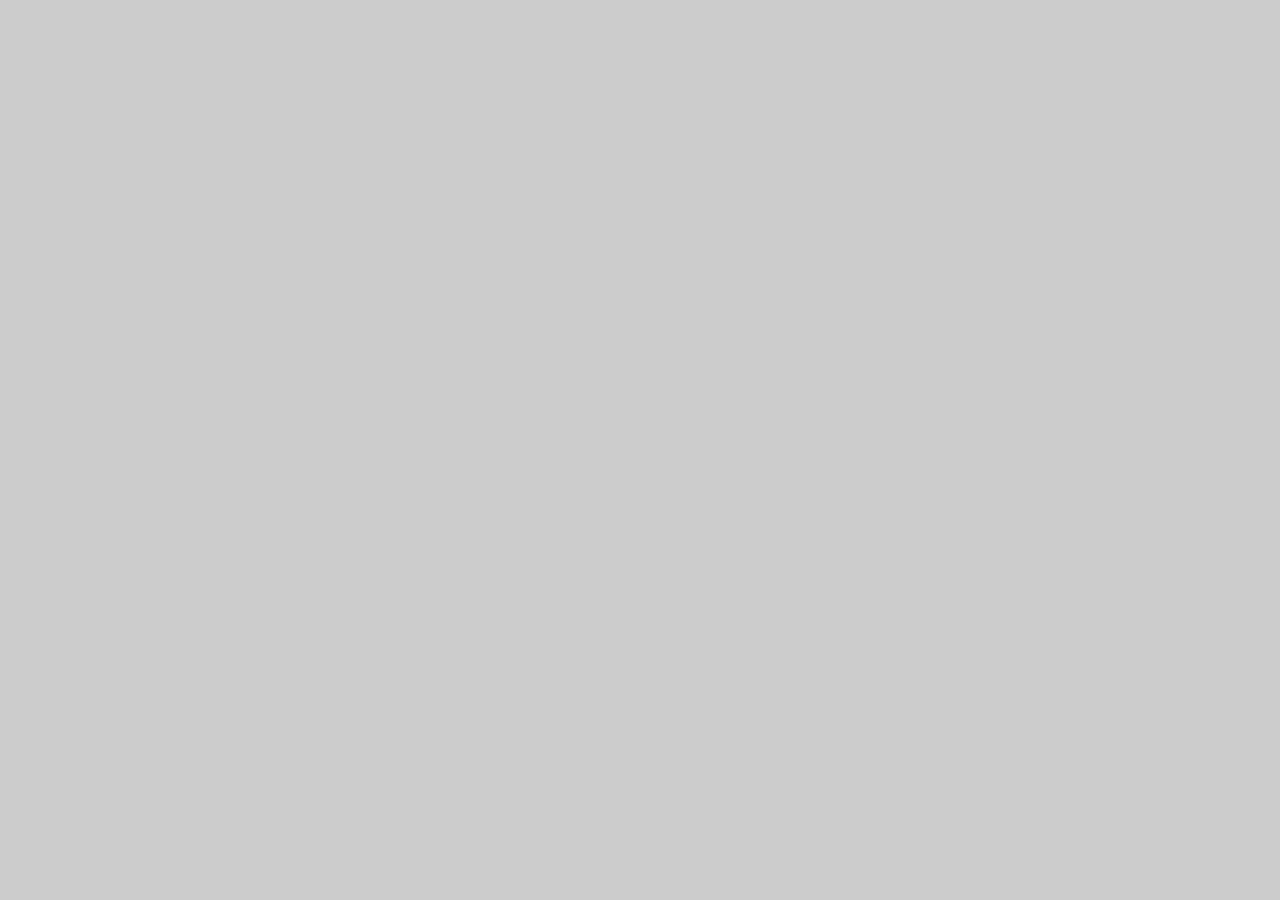
==== commit f1c3bd99: "ArgunetBrowserPlugin" ====
--- a/index.html
+++ b/index.html
@@ -16,7 +16,7 @@
 
 </head>
 <body>
-	<div id="presentation">
+	<div class="argunet presentation">
 		<section class="title full-width">
 			<p class="series">Philosophisches Argumentieren II -
 				Sommersemester 2013</p>
@@ -745,7 +745,7 @@
 						diese Person</i> auch wirklich der Fall.</li>
 				<li>Ich fälle das Urteil, dass ¬PR wahr ist.</li>
 				<li><em>Schlussprinzip:</em> Allspezialisierung, Modus Ponens</li>
-				<li class="conclusion">¬PR: <em>Für mich</em> ist PR falsch.
+				<li class="conclusion"><em>Für mich</em> ist PR falsch.
 					(hängt ab von 1)
 				</li>
 			</ol>
@@ -975,9 +975,11 @@
 	<script src="src/StepController.js" type="text/javascript"></script>
 	<script src="src/ArgunetPresentationForPrint.js" type="text/javascript"></script>
 	<script src="src/ArgunetArgument.js" type="text/javascript"></script>
+	<script src="src/lib/ArgunetBrowser/ArgunetBrowser.load.min.js" type="text/javascript"></script>
+	<script src="src/ArgunetBrowserPresentationPlugin.js" type="text/javascript"></script>
 	<script type="text/javascript">
 		$(function() {
-			new argunet.ArgunetPresentation($("#presentation"));
+			new argunet.ArgunetPresentation({listeners: [new argunet.ArgunetBrowserPresentationPlugin()]});
 		});
 	</script>
 
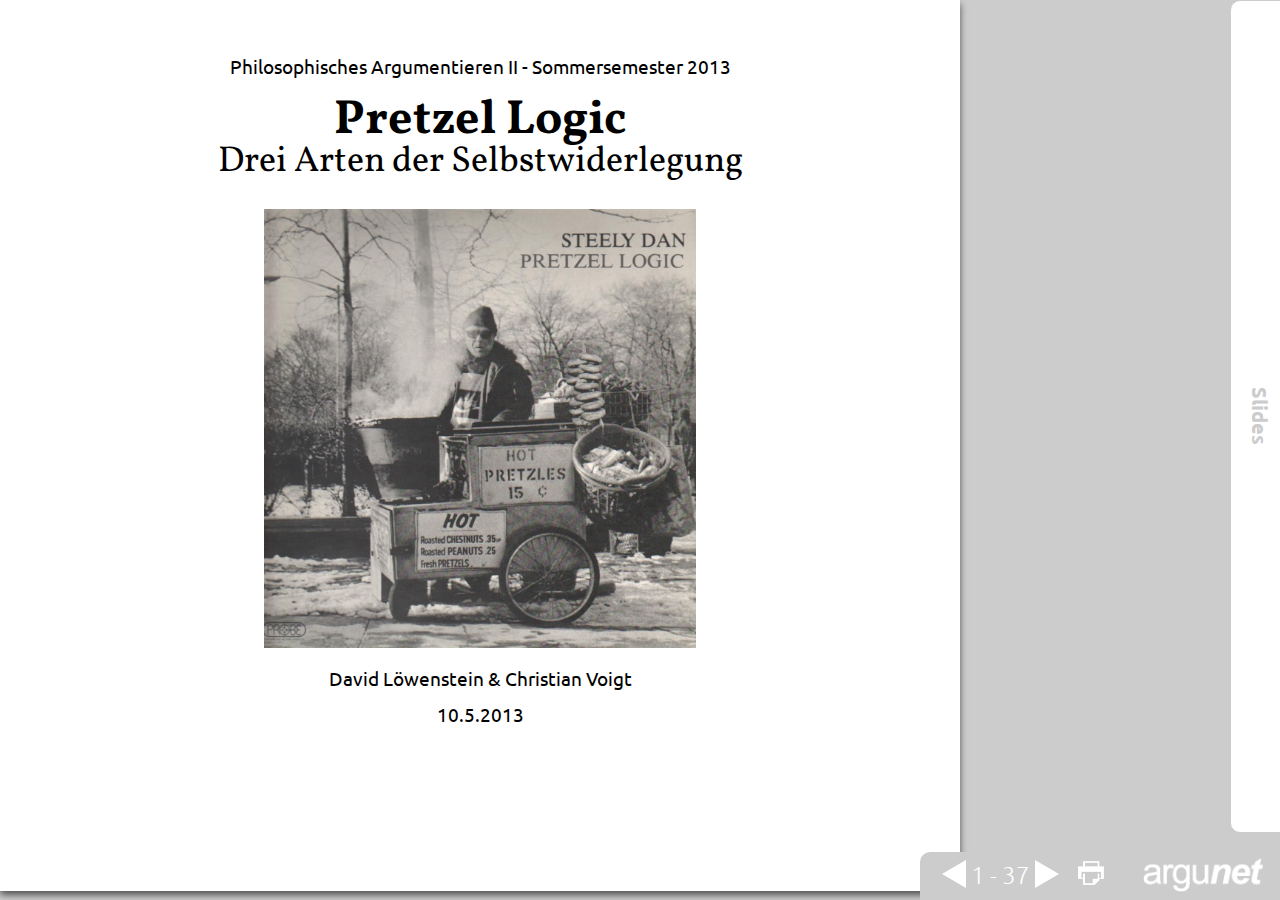
==== commit 950ec269: "fixed index.html" ====
--- a/index.html
+++ b/index.html
@@ -975,11 +975,10 @@
 	<script src="src/StepController.js" type="text/javascript"></script>
 	<script src="src/ArgunetPresentationForPrint.js" type="text/javascript"></script>
 	<script src="src/ArgunetArgument.js" type="text/javascript"></script>
-	<script src="src/lib/ArgunetBrowser/ArgunetBrowser.load.min.js" type="text/javascript"></script>
-	<script src="src/ArgunetBrowserPresentationPlugin.js" type="text/javascript"></script>
+
 	<script type="text/javascript">
 		$(function() {
-			new argunet.ArgunetPresentation({listeners: [new argunet.ArgunetBrowserPresentationPlugin()]});
+			new argunet.ArgunetPresentation();
 		});
 	</script>
 
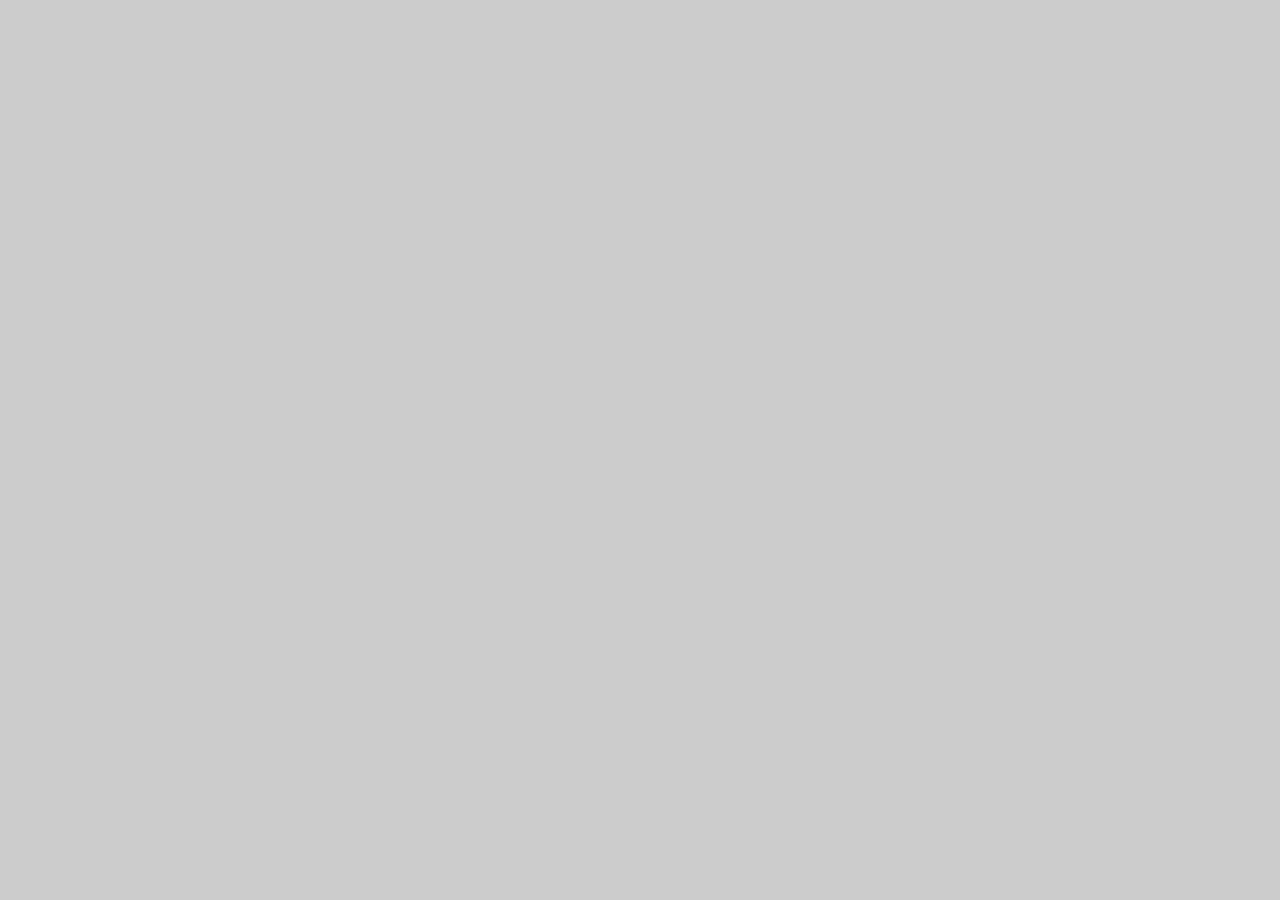
==== commit 7f130a32: "transitioncontroller, transition from right" ====
--- a/index.html
+++ b/index.html
@@ -973,6 +973,8 @@
 	<script src="src/lib/jquery.transit.min.js" type="text/javascript"></script>
 	<script src="src/ArgunetPresentation.js" type="text/javascript"></script>
 	<script src="src/StepController.js" type="text/javascript"></script>
+	<script src="src/TransitionController.js" type="text/javascript"></script>
+	
 	<script src="src/ArgunetPresentationForPrint.js" type="text/javascript"></script>
 	<script src="src/ArgunetArgument.js" type="text/javascript"></script>
 
--- a/src/css/ArgunetPresentation.css
+++ b/src/css/ArgunetPresentation.css
@@ -7,15 +7,17 @@
 	margin:0px;
 	padding:0px;
 }
-
 .argument{
+	font-family:Ubuntu, sans-serif;
+	margin-top:1.5em;
 	margin-bottom:4em;
+	font-size:0.9em;
 }
 .argument .conclusion{
 	font-weight:bold;
-	margin-top:1.5em;
-	padding-top:0.7em;
-	margin-bottom:0.5em;
+	margin-top:1.4em;
+	padding-top:0.5em;
+	margin-bottom:0.3em;
 	border-top:2px solid black;
 	position:relative;
 }
@@ -42,7 +44,7 @@
 	line-height:1.2em;
 }
 .argunet.presentation{
-	font-size:1.5em;
+	font-size:1.9em;
 	line-height:1.5em;
 	font-family:Vollkorn, serif;
 	position:absolute;
@@ -56,8 +58,8 @@
 section{
 	display:none;
 	position:absolute;
-    width: 67%;
-    height:99%;
+    width: 69%;
+    height:100%;
 	overflow-y: auto;
     overflow-x: hidden;	
 	box-shadow: 0px 4px 7px rgba(0,0,0,0.6);
@@ -65,8 +67,10 @@
     background-color: #fff;
 }
 section.full-width{
-	width:94%;
-		max-width:40em;
+	width:100%;
+}
+section.no-padding{
+	padding:0px;
 }
 section img{
     max-width: 100%;
@@ -83,8 +87,8 @@
 	line-height:1.2em;
 }
 .thesis.big{
-	font-size:2em;
-	border:0.1em solid black;
+	font-size:1.5em;
+	border:0.2em solid black;
 	font-weight:bold;
 	padding:0.5em;
 	font-family:Ubuntu, sans-serif;
@@ -102,6 +106,12 @@
 	font-weight:normal;
 	font-family:Ubuntu, sans-serif;
 	margin:0 0 0.5em;
+}
+dt{
+	font-weight:bold;
+}
+dd{
+	margin-bottom:1em;
 }
 .title{
 	text-align:center;
@@ -115,7 +125,8 @@
 	margin-bottom:0.4em;
 }
 .title h2{
-	margin-top:-0.4em;
+	font-size:1.2em;
+	margin-top:-0.2em;
 	margin-bottom:0.8em;
 	font-weight:normal;
 }
@@ -136,17 +147,14 @@
 	margin-bottom:2em;
 }
 
-.argument{
-	font-family:Ubuntu, sans-serif;
-}
+
 .comments{
 	position:fixed;
 	top:10px;
-	bottom:2em;
-	bottom:3em;
-	overflow:scroll;
-	left:69%;
-	width:26%;	
+	padding-right:0.5em;
+	bottom:2.5em;
+	overflow-y:auto;
+	left:70.5%;
 }
 
 /*step types*/
@@ -154,12 +162,14 @@
 	display:none;	
 	padding:1em;
 	font-family:Ubuntu, sans-serif;
+	font-size:0.8em;
 	color:#5289BA;
 	border:2px solid #5289BA;
 	background-color:#eee;
 	-webkit-border-radius: 15px;
 	-moz-border-radius: 15px;
 	border-radius: 15px;	
+	margin:0px;
 }
 
 .highlight.active{
@@ -177,23 +187,25 @@
 #navigation{
 	position:fixed;
 	bottom:0;
-	right:0px;
+	right:5.5em;
+	padding:0.1em 0.3em 0 0.4em;
 	height:2em;
-	width:15em;
 	overflow:hidden;
 	color:#fff;
 	font-family:Ubuntu, sans-serif;
-	font-size:1em;
+	font-size:0.8em;
 	font-weight:300;
 	text-align:center;
 background-color:#ccc;
 -webkit-border-top-left-radius: 10px;
--webkit-border-top-right-radius: 10px;
--moz-border-radius-topleft: 10px;
 -moz-border-radius-topright: 10px;
 border-top-left-radius: 10px;
-border-top-right-radius: 10px;
-	
+	opacity:0.7;
+
+}
+#navigation .content{
+	display:inline-block;
+	padding:0 0.7em 0 0.3em;
 }
 #navigation a{
 	color:#fff;
@@ -229,19 +241,25 @@
 #navigation .forward span, #navigation .back span{
 	display:none;
 }
-#navigation .logo{
-display:inline-block;
-padding-top:3px;
-margin-left:1em;
-vertical-align:middle;
-}
-#navigation .logo img{
+.logo{
+	font-size:0.8em;
+	position:fixed;
+	bottom:0;
+	right:0px;
+	height:2em;
+background-color:#ccc;
+	opacity:0.7;
+
+width:5.5em;
+padding:0.2em 0.3em 0.2em 0.2em;
+}
+.logo img{
 	display:inline-block;
 	vertical-align:middle;
 }
 #menu{
 position: absolute;
-top: 0px;
+top: 10px;
 bottom:4em;
 right:-12em;
 width: 15em;
@@ -264,7 +282,7 @@
   margin-right: -0.25em; /* Adjusts for spacing */
 }
 #menu h3{
-font-size:1.2em;
+font-size:1.1em;
 margin:0px;
 padding:0px;
 font-weight:bold;
@@ -277,7 +295,7 @@
 transform: rotate(90deg);
 }
 #menu .content{
-overflow:scroll;
+overflow-y:auto;
 position:absolute;
 top:10px;
 bottom:10px;
@@ -293,7 +311,7 @@
 	margin:1em;
 	padding:0.5em;
 	box-shadow: 0px 4px 7px rgba(0,0,0,0.2);
-	font-size:0.9em;
+	font-size:0.8em;
 	line-height:1.2em;
 	overflow:hidden;
 }
@@ -315,7 +333,8 @@
 	width:100%;
 	display:block;
 	border:0;
-	font-family:Garamond, serif;
+		font-family:Vollkorn, serif;
+	
 }
 
 .argunet.print section{
@@ -355,8 +374,15 @@
 .argunet.presentation{
 	font-size:1em;	
 	}
-	#navigation .logo{
-		display:none;
+	#navigation{
+		font-size:1.5em;
+		padding-top:0.4em;
+	}
+	.logo{
+		font-size:1.5em;
+	}
+	#menu{
+		font-size:1.2em;
 	}
 }
 @page  
